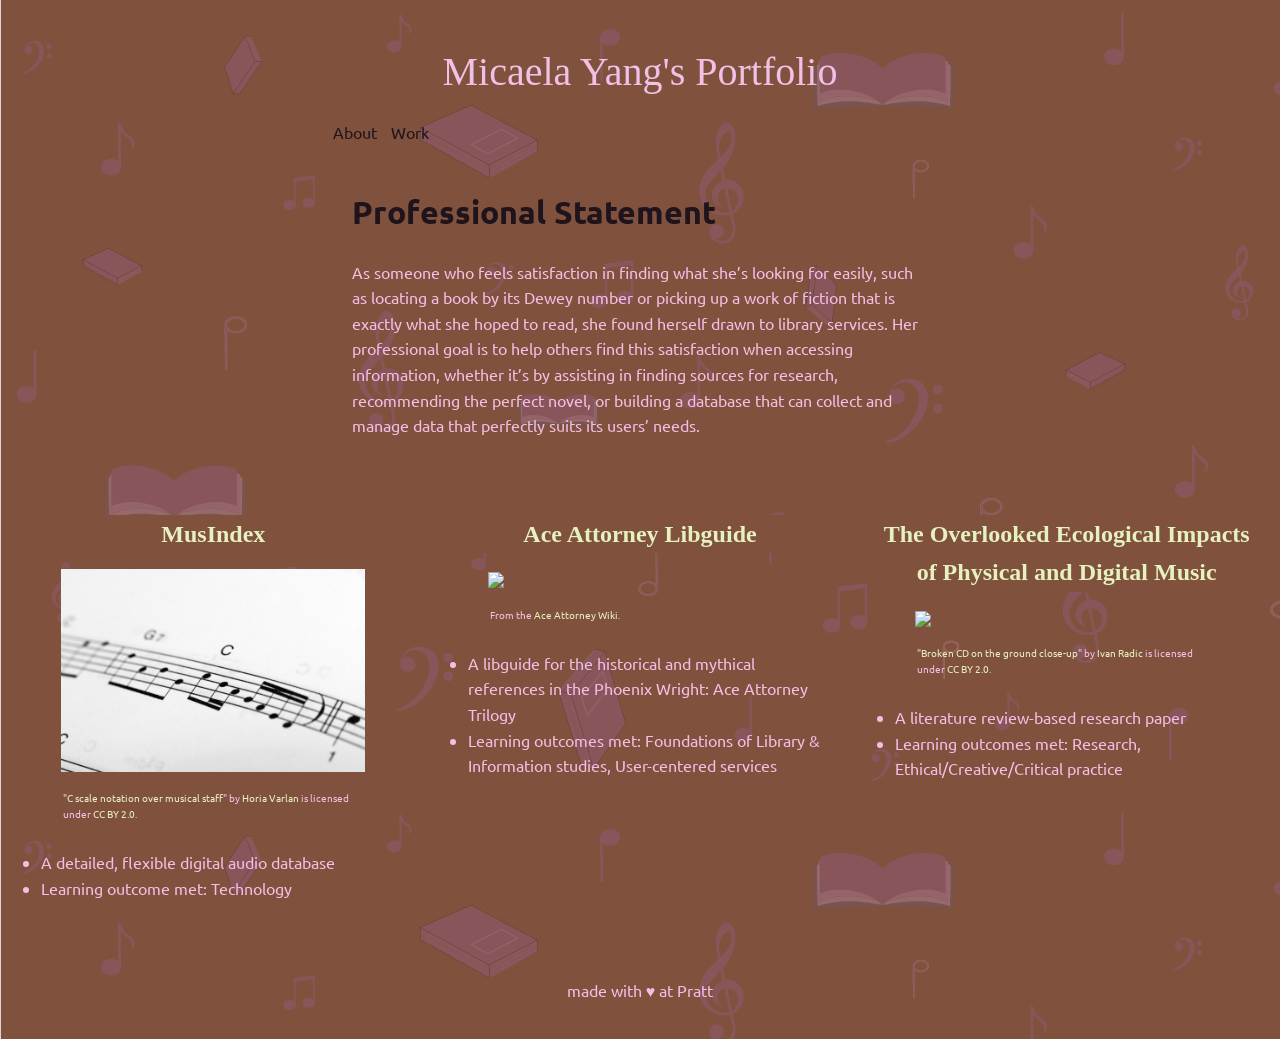
==== index.html @ 9ca0d274 "Add files via upload" ====
<!DOCTYPE html>

<html lang="en">
<head>
    <meta charset="UTF-8">
    <link rel="stylesheet" href="myang.css">
    <link rel="stylesheet" href="https://cdnjs.cloudflare.com/ajax/libs/font-awesome/6.4.0/css/all.min.css">
    
    <meta name="viewport" content="width=device-width, initial-scale=1.0">
    <title></title>
    
</head>
<body>
    <div class = "header">
        <a href = "index.html">
            <p>Micaela Yang's Portfolio</p>
        </a>
    </div>
    <nav class="nav1">
        <a href="about.html">About</a>
        <a href="index.html#work">Work</a>
        <!--<a href="#">LinkedIn</a> <!--Do I really want to share this unupdated thing? https://www.linkedin.com/in/micaela-yang-178273131/-->
    </nav>
    <div class="container" role="main">
        <div class="top-half">
            <div class="top-container">
                
                <h1>Professional Statement</h1>
                <p>As someone who feels satisfaction in finding what she’s looking for easily, such as locating a book by its Dewey number or picking up a work of fiction that is exactly what she hoped to read, she found herself drawn to library services. Her professional goal is to help others find this satisfaction when accessing information, whether it’s by assisting in finding sources for research, recommending the perfect novel, or building a database that can collect and manage data that perfectly suits its users’ needs. </p>
            </div>
            
        </div>
        
    </div>
    
</div>
<div class="bottom-half" id="work">
    <div class="bottom-container">
        <h2 class = project-name><a href="musindex_details.html">MusIndex</h2>
            <figure>
                <img src="images/music.jpg"></a>
                <figcaption><p class="attribution">"<a rel="noopener noreferrer" href="https://www.flickr.com/photos/10361931@N06/4326848381" target="_blank">C scale notation over musical staff</a>" by <a rel="noopener noreferrer" href="https://www.flickr.com/photos/10361931@N06" target="_blank">Horia Varlan</a> is licensed under <a rel="noopener noreferrer" href="https://creativecommons.org/licenses/by/2.0/?ref=openverse" target="_blank">CC BY 2.0</a>.</p></figcaption>
            </figure>
            <ul>
                <li>A detailed, flexible digital audio database</li>
                <li>Learning outcome met: Technology</li>
            </ul>
        </div>
        <div class="bottom-container">
            
            <h2 class = project-name><a href= "libguide_details.html">Ace Attorney Libguide</h2>
                <figure>
                    <img src="https://static.wikia.nocookie.net/aceattorney/images/f/f9/SoJ_Objection%21.png/revision/latest?cb=20250225141629"></a>
                    <figcaption><p class="attribution">From the <a href='https://aceattorney.fandom.com/wiki/Objection!?file=SoJ_Objection%21.png' target=" _blank">Ace Attorney Wiki</a>.</p></figcaption>
                </figure>
                <ul>
                    <li>A libguide for the historical and mythical references in the Phoenix Wright: Ace Attorney Trilogy
                    </li>
                    <li>Learning outcomes met: Foundations of Library & Information studies, User-centered services</li>
                </ul>
            </div>
            <div class="bottom-container">
                <h2 class = project-name><a href="ecoimpact_details.html">The Overlooked Ecological Impacts of Physical and Digital Music</h2>
                    <figure>
                        <img src="images/cd.jpg"></a>
                        <figcaption><p class="attribution">"<a rel="noopener noreferrer" href="https://www.flickr.com/photos/26344495@N05/51350927868" target="_blank">Broken CD on the ground close-up</a>" by <a rel="noopener noreferrer" href="https://www.flickr.com/photos/26344495@N05" target="_blank">Ivan Radic</a> is licensed under <a rel="noopener noreferrer" href="https://creativecommons.org/licenses/by/2.0/?ref=openverse" target="_blank">CC BY 2.0</a>.</p></figcaption>
                    </figure>
                    <ul>
                        <li>A literature review-based research paper</li>
                        <li>Learning outcomes met: Research, Ethical/Creative/Critical practice</li>
                    </ul> 
                </div>
            </div>
            <footer>
                <p>made with ♥ at Pratt</p>
            </footer>
        </body>
        </html>
---- myang.css ----
@import url('https://fonts.googleapis.com/css2?family=Parisienne&family=Ubuntu:ital,wght@0,300;0,400;0,500;0,700;1,300;1,400;1,500;1,700&display=swap');

body {
    /*trust the system ui fonts that are the default font of the operation system 0*/
    font-family: 'ubuntu', sans-serif;
    /*this creates distance between copy lines like in Google docs*/
    line-height: 1.6;
    margin: 0;
    padding: 0;
    /* background-color: #80523E; */
    background-image: url("images/background.png");
    color: #F1C0E6;
    /* darker color: #F1C0E6;
    lighter color: #F5eDCEF
    */
}


.header {
    font-family: cursive;
    font-size: 40px;
    text-align: center;
    color: #F1C0E6;
    /* background-color: #80523E; */
    width: 10em;
    height: 80px;
    margin: auto;
    text-decoration: none;
    
}


.header p {
    color: #F1C0E6;
    font-size: 40px; 
    
}

.header :link {
    color: #F1C0E6;
    text-decoration: none;
}
.header :focus {
    color: #F1C0E6;
    /* background-color: #80523E; */
}
.header :visited {color: #F1C0E6;}

.header :hover {
    color: #1f141c;
    /* background-color: #F1C0E6; */
}


.container {
    /*It's wide enough to accommodate complex layouts on desktop screens while not being so wide that it looks empty or sparse on larger monitors.*/
    max-width: 1200px;
    /*sets the top and bottom margins of an element to 0 and centers it horizontally within its parent element.*/
    margin: 0 auto;
    padding: 20px;
}
.top-half {
    /* This It creates a flex formatting context for its contents. Child elements become flex items.
    It allows for powerful alignment and distribution of space among items in a container, even when their size is unknown or dynamic.*/
    display: flex;  
    /* Evenly distributes the flex items along the main axis.
    The first item is flush with the start edge of the container, and the last item is flush with the end edge.
    All remaining space is evenly distributed between the items.*/
    justify-content: space-between;
    margin-bottom: 40px;
}

.top-container {
    /* notice this is as close to half giving a bit of space between copy and photo*/
    width: 48%;
    margin: auto;
}
.bottom-half {
    display: flex;
    justify-content: space-between;
    
}
.bottom-container {
    /* the bottom containers also get a bit more spacing between them*/
    width: 30%;
    margin-left: auto; 
    margin-right: auto;
}
img {
    /*this translates to make the photo the size of the container and adjust the height accordingly*/
    max-width: 100%;
    justify-content: center;
    /* margin-left: 24%; */
    margin-top: 1.6;
    
}
nav {
    margin-bottom: 20px;
}
nav a {
    margin-right: 10px;
    text-decoration: none;
    color: #1f141c;
}


/*this allows us to make social media links icons that change color on hover*/
.social-icon {
    font-size: 24px;
    transition: color 0.3s ease;
}
.instagram-icon {
    color: #1f141c;
}
.instagram-icon:hover {
    color: #833AB4;
}
.linkedin-icon {
    color: #1f141c;
}
.linkedin-icon:hover {
    color: #00A0DC;
}

h1, h2 {
    color: #1f141c;
}
ul {
    padding-left: 20px;
    margin: 0;
}

ul.dashed {
    list-style-type: none;
}

/*the styling here replaces bullets with dashes*/
ul.dashed > li {
    text-indent: -5px;
}
ul.dashed > li:before {
    content: "-";
    text-indent: -5px;
}

footer {
    text-align: center;
    margin-top: 40px;
    padding: 20px;
    color: #F1C0E6;
    /* background-color:#80523E; */
}


/*this collapses everything to one column at 768px*/
@media screen and (max-width: 768px) {
    .top-container,
    .bottom-container {
        width: 100%; /*<!-- this makes max width -->*/
        margin-bottom: 20px;
    }
    .top-half,
    .bottom-half {
        flex-direction: column; /*<!-- this makes it stack in a column-->*/
    }
    nav {
        display: flex;
        flex-direction: column;
        align-items: center;
    }
    nav a {
        margin: 5px 0;
    }
}



figure img{
    width: 100%;
}
figcaption{
    font-size: 10px;
    /* border: 1px #cccccc solid; */
    padding: 2px;
    width: 100%;
}

#author-image{
    max-width: 50%;
    justify-content: center;
    margin-left: 24%;
    margin-top: 1.6;
    
}

.nav1{
    width: 48%;
    margin: auto;
    color:#1f141c
}

.project-name {
    font-family: cursive;
    text-align: center;
    color: #F1C0E6;
    background-color: #80523E;
    margin: auto;
    text-decoration: none;
    
}

.nav1 :link{
    color: #1f141c;
}
.nav1 :visited{
    color: #1f141c;
}

:link{
    color: #E6F1C0;
    text-decoration: none;
}
/* .project-name :link {
    color: #E6F1C0;
    text-decoration: none;
}
.project-name :focus {
    color: #CE3666
}
.project-name :hover{
    color: #CE3666
}
.project-name :visited {color: #C0E6F1;}
.project-name :visited:hover{color: #CE3666
} */





:visited {color: #C0E6F1;}

:link:hover{
    color: #CE3666
}
:visited:hover{color: #CE3666
}


/* .portfolio-section{
    margi
} */

/* this is bootleg collapsable stuff 

.portfolio-section {
    display: none;
}
 
#toggle-panel:checked ~ .portfolio-section {
    display: block;
}*/

.rationale{
    font-size: 1.17em;
    font-weight: bold;
}

/* .portfolio-section{
    margin: 20px;
}
.project-summary{
    margin: 20px;
} */
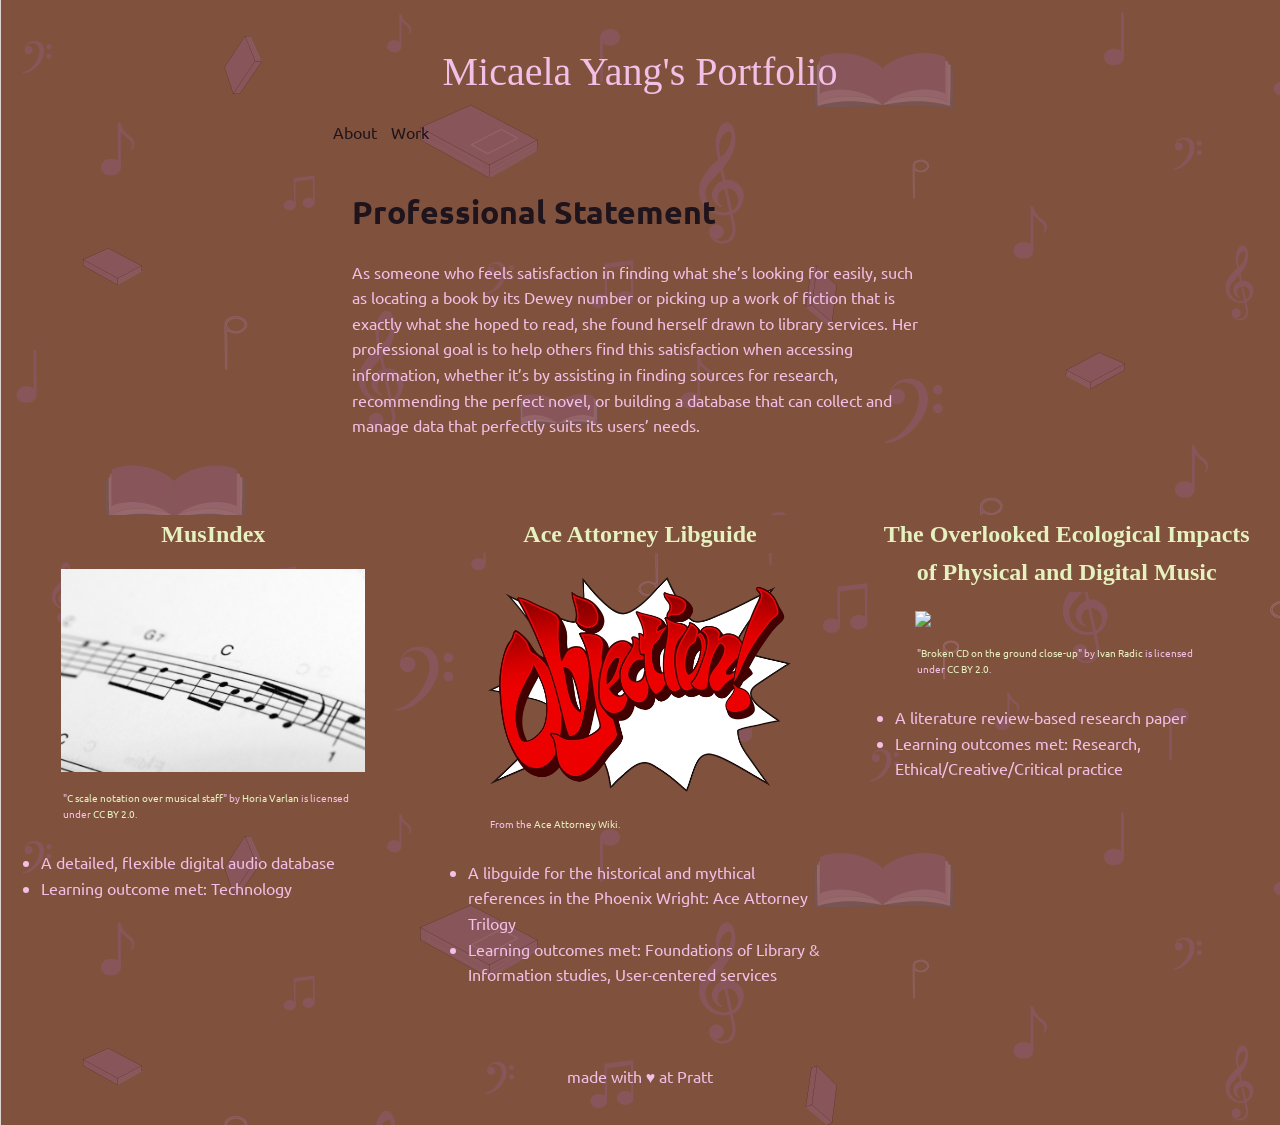
==== commit 3c6a79d8: "Update index.html" ====
--- a/index.html
+++ b/index.html
@@ -50,7 +50,7 @@
             
             <h2 class = project-name><a href= "libguide_details.html">Ace Attorney Libguide</h2>
                 <figure>
-                    <img src="https://static.wikia.nocookie.net/aceattorney/images/f/f9/SoJ_Objection%21.png/revision/latest?cb=20250225141629"></a>
+                    <img src="images/objection.webp"></a>
                     <figcaption><p class="attribution">From the <a href='https://aceattorney.fandom.com/wiki/Objection!?file=SoJ_Objection%21.png' target=" _blank">Ace Attorney Wiki</a>.</p></figcaption>
                 </figure>
                 <ul>
@@ -76,4 +76,4 @@
             </footer>
         </body>
         </html>
-        +        
